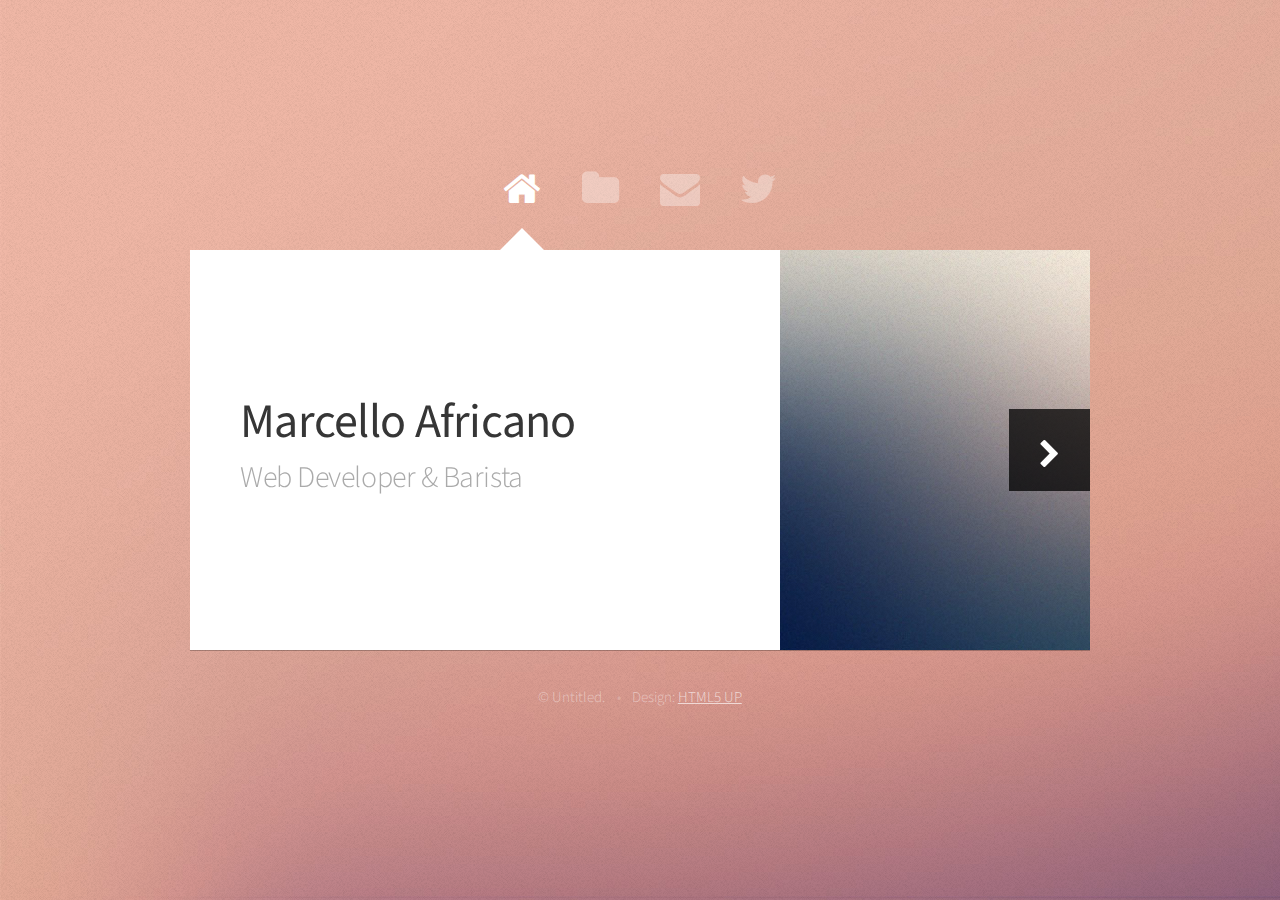
==== index.html @ 53b933f2 "flyout-menu-update" ====
<!DOCTYPE html>
<html>
	<head>
		<title>Marcello Africano</title>
		<meta charset="utf-8" />
		<meta name="viewport" content="width=device-width, initial-scale=1" />
		<!--[if lte IE 8]><script src="assets/js/ie/html5shiv.js"></script><![endif]-->
		<link rel="stylesheet" href="assets/css/main.css" />
		<noscript><link rel="stylesheet" href="assets/css/noscript.css" /></noscript>
		<!--[if lte IE 8]><link rel="stylesheet" href="assets/css/ie8.css" /><![endif]-->
	</head>
	<body>

		<!-- Wrapper-->
			<div id="wrapper">

				<!-- Nav -->
					<nav id="nav">
						<a href="#me" class="icon fa-home active"><span>Home</span></a>
						<a href="#work" class="icon fa-folder"><span>Work</span></a>
						<a href="#contact" class="icon fa-envelope"><span>Contact</span></a>
						<a href="#" class="icon fa-twitter"><span>Twitter</span></a>
					</nav>

				<!-- Main -->
					<div id="main">

						<!-- Me -->
							<article id="me" class="panel">
								<header>
									<h1>Marcello Africano</h1>
									<p>Web Developer & Barista </p>
								</header>
								<a href="#work" class="jumplink pic">
									<span class="arrow icon fa-chevron-right"><span>See my work</span></span>
									<img src="images/me.jpg" alt="" />
								</a>
							</article>

						<!-- Work -->
							<article id="work" class="panel">
								<header>
									<h2>Work</h2>
								</header>
								<p>
									Phasellus enim sapien, blandit ullamcorper elementum eu, condimentum eu elit.
									Vestibulum ante ipsum primis in faucibus orci luctus et ultrices posuere cubilia
									luctus elit eget interdum.
								</p>
								<section>
									<div class="row">
										<div class="4u 12u$(mobile)">
											<a href="portfolio/vertical-nav-menu" class="image fit"><img src="images/vertical-nav-menu.png" alt=""></a>
										</div>
										<div class="4u 12u$(mobile)">
											<a href="portfolio/flyout-menu" class="image fit"><img src="images/pic02.jpg" alt=""></a>
										</div>
										<div class="4u$ 12u$(mobile)">
											<a href="#" class="image fit"><img src="images/pic03.jpg" alt=""></a>
										</div>
										<div class="4u 12u$(mobile)">
											<a href="#" class="image fit"><img src="images/pic04.jpg" alt=""></a>
										</div>
										<div class="4u 12u$(mobile)">
											<a href="#" class="image fit"><img src="images/pic05.jpg" alt=""></a>
										</div>
										<div class="4u$ 12u$(mobile)">
											<a href="#" class="image fit"><img src="images/pic06.jpg" alt=""></a>
										</div>
										<div class="4u 12u$(mobile)">
											<a href="#" class="image fit"><img src="images/pic07.jpg" alt=""></a>
										</div>
										<div class="4u 12u$(mobile)">
											<a href="#" class="image fit"><img src="images/pic08.jpg" alt=""></a>
										</div>
										<div class="4u$ 12u$(mobile)">
											<a href="#" class="image fit"><img src="images/pic09.jpg" alt=""></a>
										</div>
										<div class="4u 12u$(mobile)">
											<a href="#" class="image fit"><img src="images/pic10.jpg" alt=""></a>
										</div>
										<div class="4u 12u$(mobile)">
											<a href="#" class="image fit"><img src="images/pic11.jpg" alt=""></a>
										</div>
										<div class="4u$ 12u$(mobile)">
											<a href="#" class="image fit"><img src="images/pic12.jpg" alt=""></a>
										</div>
									</div>
								</section>
							</article>

						<!-- Contact -->
							<article id="contact" class="panel">
								<header>
									<h2>Contact Me</h2>
								</header>
								<form action="#" method="post">
									<div>
										<div class="row">
											<div class="6u 12u$(mobile)">
												<input type="text" name="name" placeholder="Name" />
											</div>
											<div class="6u$ 12u$(mobile)">
												<input type="text" name="email" placeholder="Email" />
											</div>
											<div class="12u$">
												<input type="text" name="subject" placeholder="Subject" />
											</div>
											<div class="12u$">
												<textarea name="message" placeholder="Message" rows="8"></textarea>
											</div>
											<div class="12u$">
												<input type="submit" value="Send Message" />
											</div>
										</div>
									</div>
								</form>
							</article>

					</div>

				<!-- Footer -->
					<div id="footer">
						<ul class="copyright">
							<li>&copy; Untitled.</li><li>Design: <a href="http://html5up.net">HTML5 UP</a></li>
						</ul>
					</div>

			</div>

		<!-- Scripts -->
			<script src="assets/js/jquery.min.js"></script>
			<script src="assets/js/skel.min.js"></script>
			<script src="assets/js/skel-viewport.min.js"></script>
			<script src="assets/js/util.js"></script>
			<!--[if lte IE 8]><script src="assets/js/ie/respond.min.js"></script><![endif]-->
			<script src="assets/js/main.js"></script>

	</body>
</html>
---- assets/css/main.css ----
@import url("http://fonts.googleapis.com/css?family=Source+Sans+Pro:300,400,300italic,400italic");
@import url("font-awesome.min.css");

/*
	Astral by HTML5 UP
	html5up.net | @n33co
	Free for personal and commercial use under the CCA 3.0 license (html5up.net/license)
*/

/* Reset */

	html, body, div, span, applet, object, iframe, h1, h2, h3, h4, h5, h6, p, blockquote, pre, a, abbr, acronym, address, big, cite, code, del, dfn, em, img, ins, kbd, q, s, samp, small, strike, strong, sub, sup, tt, var, b, u, i, center, dl, dt, dd, ol, ul, li, fieldset, form, label, legend, table, caption, tbody, tfoot, thead, tr, th, td, article, aside, canvas, details, embed, figure, figcaption, footer, header, hgroup, menu, nav, output, ruby, section, summary, time, mark, audio, video {
		margin: 0;
		padding: 0;
		border: 0;
		font-size: 100%;
		font: inherit;
		vertical-align: baseline;
	}

	article, aside, details, figcaption, figure, footer, header, hgroup, menu, nav, section {
		display: block;
	}

	body {
		line-height: 1;
	}

	ol, ul {
		list-style: none;
	}

	blockquote, q {
		quotes: none;
	}

	blockquote:before, blockquote:after, q:before, q:after {
		content: '';
		content: none;
	}

	table {
		border-collapse: collapse;
		border-spacing: 0;
	}

	body {
		-webkit-text-size-adjust: none;
	}

/* Box Model */

	*, *:before, *:after {
		-moz-box-sizing: border-box;
		-webkit-box-sizing: border-box;
		box-sizing: border-box;
	}

/* Grid */

	.row {
		border-bottom: solid 1px transparent;
		-moz-box-sizing: border-box;
		-webkit-box-sizing: border-box;
		box-sizing: border-box;
	}

	.row > * {
		float: left;
		-moz-box-sizing: border-box;
		-webkit-box-sizing: border-box;
		box-sizing: border-box;
	}

	.row:after, .row:before {
		content: '';
		display: block;
		clear: both;
		height: 0;
	}

	.row.uniform > * > :first-child {
		margin-top: 0;
	}

	.row.uniform > * > :last-child {
		margin-bottom: 0;
	}

	.row.\30 \25 > * {
		padding: 0 0 0 0px;
	}

	.row.\30 \25 {
		margin: 0 0 -1px 0px;
	}

	.row.uniform.\30 \25 > * {
		padding: 0px 0 0 0px;
	}

	.row.uniform.\30 \25 {
		margin: 0px 0 -1px 0px;
	}

	.row > * {
		padding: 0 0 0 40px;
	}

	.row {
		margin: 0 0 -1px -40px;
	}

	.row.uniform > * {
		padding: 40px 0 0 40px;
	}

	.row.uniform {
		margin: -40px 0 -1px -40px;
	}

	.row.\32 00\25 > * {
		padding: 0 0 0 80px;
	}

	.row.\32 00\25 {
		margin: 0 0 -1px -80px;
	}

	.row.uniform.\32 00\25 > * {
		padding: 80px 0 0 80px;
	}

	.row.uniform.\32 00\25 {
		margin: -80px 0 -1px -80px;
	}

	.row.\31 50\25 > * {
		padding: 0 0 0 60px;
	}

	.row.\31 50\25 {
		margin: 0 0 -1px -60px;
	}

	.row.uniform.\31 50\25 > * {
		padding: 60px 0 0 60px;
	}

	.row.uniform.\31 50\25 {
		margin: -60px 0 -1px -60px;
	}

	.row.\35 0\25 > * {
		padding: 0 0 0 20px;
	}

	.row.\35 0\25 {
		margin: 0 0 -1px -20px;
	}

	.row.uniform.\35 0\25 > * {
		padding: 20px 0 0 20px;
	}

	.row.uniform.\35 0\25 {
		margin: -20px 0 -1px -20px;
	}

	.row.\32 5\25 > * {
		padding: 0 0 0 10px;
	}

	.row.\32 5\25 {
		margin: 0 0 -1px -10px;
	}

	.row.uniform.\32 5\25 > * {
		padding: 10px 0 0 10px;
	}

	.row.uniform.\32 5\25 {
		margin: -10px 0 -1px -10px;
	}

	.\31 2u, .\31 2u\24 {
		width: 100%;
		clear: none;
		margin-left: 0;
	}

	.\31 1u, .\31 1u\24 {
		width: 91.6666666667%;
		clear: none;
		margin-left: 0;
	}

	.\31 0u, .\31 0u\24 {
		width: 83.3333333333%;
		clear: none;
		margin-left: 0;
	}

	.\39 u, .\39 u\24 {
		width: 75%;
		clear: none;
		margin-left: 0;
	}

	.\38 u, .\38 u\24 {
		width: 66.6666666667%;
		clear: none;
		margin-left: 0;
	}

	.\37 u, .\37 u\24 {
		width: 58.3333333333%;
		clear: none;
		margin-left: 0;
	}

	.\36 u, .\36 u\24 {
		width: 50%;
		clear: none;
		margin-left: 0;
	}

	.\35 u, .\35 u\24 {
		width: 41.6666666667%;
		clear: none;
		margin-left: 0;
	}

	.\34 u, .\34 u\24 {
		width: 33.3333333333%;
		clear: none;
		margin-left: 0;
	}

	.\33 u, .\33 u\24 {
		width: 25%;
		clear: none;
		margin-left: 0;
	}

	.\32 u, .\32 u\24 {
		width: 16.6666666667%;
		clear: none;
		margin-left: 0;
	}

	.\31 u, .\31 u\24 {
		width: 8.3333333333%;
		clear: none;
		margin-left: 0;
	}

	.\31 2u\24 + *,
	.\31 1u\24 + *,
	.\31 0u\24 + *,
	.\39 u\24 + *,
	.\38 u\24 + *,
	.\37 u\24 + *,
	.\36 u\24 + *,
	.\35 u\24 + *,
	.\34 u\24 + *,
	.\33 u\24 + *,
	.\32 u\24 + *,
	.\31 u\24 + * {
		clear: left;
	}

	.\-11u {
		margin-left: 91.66667%;
	}

	.\-10u {
		margin-left: 83.33333%;
	}

	.\-9u {
		margin-left: 75%;
	}

	.\-8u {
		margin-left: 66.66667%;
	}

	.\-7u {
		margin-left: 58.33333%;
	}

	.\-6u {
		margin-left: 50%;
	}

	.\-5u {
		margin-left: 41.66667%;
	}

	.\-4u {
		margin-left: 33.33333%;
	}

	.\-3u {
		margin-left: 25%;
	}

	.\-2u {
		margin-left: 16.66667%;
	}

	.\-1u {
		margin-left: 8.33333%;
	}

	@media screen and (min-width: 737px) {

		.row > * {
			padding: 25px 0 0 25px;
		}

		.row {
			margin: -25px 0 -1px -25px;
		}

		.row.uniform > * {
			padding: 25px 0 0 25px;
		}

		.row.uniform {
			margin: -25px 0 -1px -25px;
		}

		.row.\32 00\25 > * {
			padding: 50px 0 0 50px;
		}

		.row.\32 00\25 {
			margin: -50px 0 -1px -50px;
		}

		.row.uniform.\32 00\25 > * {
			padding: 50px 0 0 50px;
		}

		.row.uniform.\32 00\25 {
			margin: -50px 0 -1px -50px;
		}

		.row.\31 50\25 > * {
			padding: 37.5px 0 0 37.5px;
		}

		.row.\31 50\25 {
			margin: -37.5px 0 -1px -37.5px;
		}

		.row.uniform.\31 50\25 > * {
			padding: 37.5px 0 0 37.5px;
		}

		.row.uniform.\31 50\25 {
			margin: -37.5px 0 -1px -37.5px;
		}

		.row.\35 0\25 > * {
			padding: 12.5px 0 0 12.5px;
		}

		.row.\35 0\25 {
			margin: -12.5px 0 -1px -12.5px;
		}

		.row.uniform.\35 0\25 > * {
			padding: 12.5px 0 0 12.5px;
		}

		.row.uniform.\35 0\25 {
			margin: -12.5px 0 -1px -12.5px;
		}

		.row.\32 5\25 > * {
			padding: 6.25px 0 0 6.25px;
		}

		.row.\32 5\25 {
			margin: -6.25px 0 -1px -6.25px;
		}

		.row.uniform.\32 5\25 > * {
			padding: 6.25px 0 0 6.25px;
		}

		.row.uniform.\32 5\25 {
			margin: -6.25px 0 -1px -6.25px;
		}

		.\31 2u\28desktop\29, .\31 2u\24\28desktop\29 {
			width: 100%;
			clear: none;
			margin-left: 0;
		}

		.\31 1u\28desktop\29, .\31 1u\24\28desktop\29 {
			width: 91.6666666667%;
			clear: none;
			margin-left: 0;
		}

		.\31 0u\28desktop\29, .\31 0u\24\28desktop\29 {
			width: 83.3333333333%;
			clear: none;
			margin-left: 0;
		}

		.\39 u\28desktop\29, .\39 u\24\28desktop\29 {
			width: 75%;
			clear: none;
			margin-left: 0;
		}

		.\38 u\28desktop\29, .\38 u\24\28desktop\29 {
			width: 66.6666666667%;
			clear: none;
			margin-left: 0;
		}

		.\37 u\28desktop\29, .\37 u\24\28desktop\29 {
			width: 58.3333333333%;
			clear: none;
			margin-left: 0;
		}

		.\36 u\28desktop\29, .\36 u\24\28desktop\29 {
			width: 50%;
			clear: none;
			margin-left: 0;
		}

		.\35 u\28desktop\29, .\35 u\24\28desktop\29 {
			width: 41.6666666667%;
			clear: none;
			margin-left: 0;
		}

		.\34 u\28desktop\29, .\34 u\24\28desktop\29 {
			width: 33.3333333333%;
			clear: none;
			margin-left: 0;
		}

		.\33 u\28desktop\29, .\33 u\24\28desktop\29 {
			width: 25%;
			clear: none;
			margin-left: 0;
		}

		.\32 u\28desktop\29, .\32 u\24\28desktop\29 {
			width: 16.6666666667%;
			clear: none;
			margin-left: 0;
		}

		.\31 u\28desktop\29, .\31 u\24\28desktop\29 {
			width: 8.3333333333%;
			clear: none;
			margin-left: 0;
		}

		.\31 2u\24\28desktop\29 + *,
		.\31 1u\24\28desktop\29 + *,
		.\31 0u\24\28desktop\29 + *,
		.\39 u\24\28desktop\29 + *,
		.\38 u\24\28desktop\29 + *,
		.\37 u\24\28desktop\29 + *,
		.\36 u\24\28desktop\29 + *,
		.\35 u\24\28desktop\29 + *,
		.\34 u\24\28desktop\29 + *,
		.\33 u\24\28desktop\29 + *,
		.\32 u\24\28desktop\29 + *,
		.\31 u\24\28desktop\29 + * {
			clear: left;
		}

		.\-11u\28desktop\29 {
			margin-left: 91.66667%;
		}

		.\-10u\28desktop\29 {
			margin-left: 83.33333%;
		}

		.\-9u\28desktop\29 {
			margin-left: 75%;
		}

		.\-8u\28desktop\29 {
			margin-left: 66.66667%;
		}

		.\-7u\28desktop\29 {
			margin-left: 58.33333%;
		}

		.\-6u\28desktop\29 {
			margin-left: 50%;
		}

		.\-5u\28desktop\29 {
			margin-left: 41.66667%;
		}

		.\-4u\28desktop\29 {
			margin-left: 33.33333%;
		}

		.\-3u\28desktop\29 {
			margin-left: 25%;
		}

		.\-2u\28desktop\29 {
			margin-left: 16.66667%;
		}

		.\-1u\28desktop\29 {
			margin-left: 8.33333%;
		}

	}

	@media screen and (max-width: 736px) {

		.row > * {
			padding: 15px 0 0 15px;
		}

		.row {
			margin: -15px 0 -1px -15px;
		}

		.row.uniform > * {
			padding: 15px 0 0 15px;
		}

		.row.uniform {
			margin: -15px 0 -1px -15px;
		}

		.row.\32 00\25 > * {
			padding: 30px 0 0 30px;
		}

		.row.\32 00\25 {
			margin: -30px 0 -1px -30px;
		}

		.row.uniform.\32 00\25 > * {
			padding: 30px 0 0 30px;
		}

		.row.uniform.\32 00\25 {
			margin: -30px 0 -1px -30px;
		}

		.row.\31 50\25 > * {
			padding: 22.5px 0 0 22.5px;
		}

		.row.\31 50\25 {
			margin: -22.5px 0 -1px -22.5px;
		}

		.row.uniform.\31 50\25 > * {
			padding: 22.5px 0 0 22.5px;
		}

		.row.uniform.\31 50\25 {
			margin: -22.5px 0 -1px -22.5px;
		}

		.row.\35 0\25 > * {
			padding: 7.5px 0 0 7.5px;
		}

		.row.\35 0\25 {
			margin: -7.5px 0 -1px -7.5px;
		}

		.row.uniform.\35 0\25 > * {
			padding: 7.5px 0 0 7.5px;
		}

		.row.uniform.\35 0\25 {
			margin: -7.5px 0 -1px -7.5px;
		}

		.row.\32 5\25 > * {
			padding: 3.75px 0 0 3.75px;
		}

		.row.\32 5\25 {
			margin: -3.75px 0 -1px -3.75px;
		}

		.row.uniform.\32 5\25 > * {
			padding: 3.75px 0 0 3.75px;
		}

		.row.uniform.\32 5\25 {
			margin: -3.75px 0 -1px -3.75px;
		}

		.\31 2u\28mobile\29, .\31 2u\24\28mobile\29 {
			width: 100%;
			clear: none;
			margin-left: 0;
		}

		.\31 1u\28mobile\29, .\31 1u\24\28mobile\29 {
			width: 91.6666666667%;
			clear: none;
			margin-left: 0;
		}

		.\31 0u\28mobile\29, .\31 0u\24\28mobile\29 {
			width: 83.3333333333%;
			clear: none;
			margin-left: 0;
		}

		.\39 u\28mobile\29, .\39 u\24\28mobile\29 {
			width: 75%;
			clear: none;
			margin-left: 0;
		}

		.\38 u\28mobile\29, .\38 u\24\28mobile\29 {
			width: 66.6666666667%;
			clear: none;
			margin-left: 0;
		}

		.\37 u\28mobile\29, .\37 u\24\28mobile\29 {
			width: 58.3333333333%;
			clear: none;
			margin-left: 0;
		}

		.\36 u\28mobile\29, .\36 u\24\28mobile\29 {
			width: 50%;
			clear: none;
			margin-left: 0;
		}

		.\35 u\28mobile\29, .\35 u\24\28mobile\29 {
			width: 41.6666666667%;
			clear: none;
			margin-left: 0;
		}

		.\34 u\28mobile\29, .\34 u\24\28mobile\29 {
			width: 33.3333333333%;
			clear: none;
			margin-left: 0;
		}

		.\33 u\28mobile\29, .\33 u\24\28mobile\29 {
			width: 25%;
			clear: none;
			margin-left: 0;
		}

		.\32 u\28mobile\29, .\32 u\24\28mobile\29 {
			width: 16.6666666667%;
			clear: none;
			margin-left: 0;
		}

		.\31 u\28mobile\29, .\31 u\24\28mobile\29 {
			width: 8.3333333333%;
			clear: none;
			margin-left: 0;
		}

		.\31 2u\24\28mobile\29 + *,
		.\31 1u\24\28mobile\29 + *,
		.\31 0u\24\28mobile\29 + *,
		.\39 u\24\28mobile\29 + *,
		.\38 u\24\28mobile\29 + *,
		.\37 u\24\28mobile\29 + *,
		.\36 u\24\28mobile\29 + *,
		.\35 u\24\28mobile\29 + *,
		.\34 u\24\28mobile\29 + *,
		.\33 u\24\28mobile\29 + *,
		.\32 u\24\28mobile\29 + *,
		.\31 u\24\28mobile\29 + * {
			clear: left;
		}

		.\-11u\28mobile\29 {
			margin-left: 91.66667%;
		}

		.\-10u\28mobile\29 {
			margin-left: 83.33333%;
		}

		.\-9u\28mobile\29 {
			margin-left: 75%;
		}

		.\-8u\28mobile\29 {
			margin-left: 66.66667%;
		}

		.\-7u\28mobile\29 {
			margin-left: 58.33333%;
		}

		.\-6u\28mobile\29 {
			margin-left: 50%;
		}

		.\-5u\28mobile\29 {
			margin-left: 41.66667%;
		}

		.\-4u\28mobile\29 {
			margin-left: 33.33333%;
		}

		.\-3u\28mobile\29 {
			margin-left: 25%;
		}

		.\-2u\28mobile\29 {
			margin-left: 16.66667%;
		}

		.\-1u\28mobile\29 {
			margin-left: 8.33333%;
		}

	}

/* Basic */

	body {
		background-image: url("images/overlay.png"), url("images/bg.jpg");
		background-repeat: repeat, no-repeat;
		background-size: auto, 100% 100%;
		font-family: 'Source Sans Pro', sans-serif;
		font-weight: 300;
		color: #777777;
	}

		body.is-loading *, body.is-loading *:before, body.is-loading *:after {
			-moz-transition: none !important;
			-webkit-transition: none !important;
			-ms-transition: none !important;
			transition: none !important;
			-moz-animation: none !important;
			-webkit-animation: none !important;
			-ms-animation: none !important;
			animation: none !important;
		}

	input, textarea, select {
		font-family: 'Source Sans Pro', sans-serif;
		font-weight: 300;
		color: #777777;
	}

	strong, b, h1, h2, h3, h4, h5, h6 {
		font-weight: 400;
		color: #363636;
	}

	blockquote {
		border-left: solid 0.5em #ddd;
		padding: 1em 0 1em 2em;
		font-style: italic;
	}

	em, i {
		font-style: italic;
	}

	hr {
		border: 0;
		border-top: solid 1px #ddd;
		padding: 1.5em 0 0 0;
		margin: 1.75em 0 0 0;
	}

	sub {
		position: relative;
		top: 0.5em;
		font-size: 0.8em;
	}

	sup {
		position: relative;
		top: -0.5em;
		font-size: 0.8em;
	}

	br.clear {
		clear: both;
	}

	p, ul, ol, dl, table, blockquote, form {
		margin-bottom: 2em;
	}

/* Table */

	table {
		width: 100%;
	}

		table.default tbody tr {
			border-bottom: solid 1px #f4f4f4;
		}

		table.default td {
			padding: 0.5em 1em 0.5em 1em;
		}

		table.default th {
			text-align: left;
			font-weight: 400;
			padding: 0.5em 1em 0.5em 1em;
		}

		table.default thead {
			border-bottom: solid 2px #f4f4f4;
		}

/* Form */

	form label {
		display: block;
		font-weight: 400;
		color: #363636;
		margin: 0 0 1em 0;
	}

	form input[type="text"],
	form input[type="email"],
	form input[type="password"],
	form select,
	form textarea {
		-webkit-appearance: none;
		border: 0;
		background: #f4f4f4;
		padding: 0.75em;
		width: 100%;
		-moz-transition: background-color .25s ease-in-out;
		-webkit-transition: background-color .25s ease-in-out;
		-ms-transition: background-color .25s ease-in-out;
		transition: background-color .25s ease-in-out;
	}

		form input[type="text"]:focus,
		form input[type="email"]:focus,
		form input[type="password"]:focus,
		form select:focus,
		form textarea:focus {
			background: #f8f8f8;
		}

	form input[type="text"],
	form input[type="email"],
	form input[type="password"],
	form select {
		line-height: 1.35em;
	}

	form ::-webkit-input-placeholder {
		color: #999;
	}

	form :-moz-placeholder {
		color: #999;
	}

	form ::-moz-placeholder {
		color: #999;
	}

	form :-ms-input-placeholder {
		color: #999;
	}

/* Section/Article */

	section, article {
		margin-bottom: 3em;
	}

		section > :last-child, section:last-child, article > :last-child, article:last-child {
			margin-bottom: 0;
		}

	header > p {
		color: #aaa;
	}

/* Image */

	.image {
		display: inline-block;
	}

		.image img {
			display: block;
			width: 100%;
		}

		.image.fit {
			display: block;
			width: 100%;
		}

		.image.featured {
			display: block;
			width: 100%;
			margin: 0 0 2em 0;
		}

		.image.left {
			float: left;
			margin: 0 2em 2em 0;
		}

		.image.centered {
			display: block;
			margin: 0 0 2em 0;
		}

			.image.centered img {
				margin: 0 auto;
				width: auto;
			}

/* Button */

	input[type="button"],
	input[type="submit"],
	input[type="reset"],
	button,
	.button {
		-webkit-appearance: none;
		display: inline-block;
		background-color: #222222;
		color: #ffffff;
		border: 0;
		cursor: pointer;
		outline: 0;
		-moz-transition: background-color .25s ease-in-out;
		-webkit-transition: background-color .25s ease-in-out;
		-ms-transition: background-color .25s ease-in-out;
		transition: background-color .25s ease-in-out;
	}

		input[type="button"]:hover,
		input[type="submit"]:hover,
		input[type="reset"]:hover,
		button:hover,
		.button:hover {
			background-color: #333333;
		}

		input[type="button"]:active,
		input[type="submit"]:active,
		input[type="reset"]:active,
		button:active,
		.button:active {
			background-color: #444444;
		}

		input[type="button"].alt,
		input[type="submit"].alt,
		input[type="reset"].alt,
		button.alt,
		.button.alt {
			background-color: #777777;
		}

			input[type="button"].alt:hover,
			input[type="submit"].alt:hover,
			input[type="reset"].alt:hover,
			button.alt:hover,
			.button.alt:hover {
				background-color: #888888;
			}

			input[type="button"].alt:active,
			input[type="submit"].alt:active,
			input[type="reset"].alt:active,
			button.alt:active,
			.button.alt:active {
				background-color: #999999;
			}

/* List */

	ul.default {
		list-style: disc;
		padding-left: 1em;
	}

		ul.default li {
			padding-left: 0.5em;
		}

	ul.actions li {
		display: inline-block;
		margin-left: 0.5em;
	}

		ul.actions li:first-child {
			margin-left: 0;
		}

	ol.default {
		list-style: decimal;
		padding-left: 1.25em;
	}

		ol.default li {
			padding-left: 0.25em;
		}

/* Icons */

	.icon {
		position: relative;
		text-decoration: none;
	}

		.icon:before {
			-moz-osx-font-smoothing: grayscale;
			-webkit-font-smoothing: antialiased;
			font-family: FontAwesome;
			font-style: normal;
			font-weight: normal;
			text-transform: none !important;
		}

		.icon > .label {
			display: none;
		}

/* Nav */

	#nav a {
		position: relative;
		display: inline-block;
		color: #ffffff;
		width: 1em;
		height: 1em;
		line-height: 0.9em;
	}

		#nav a.icon:before {
			padding-right: 0;
		}

/* Panels */

	#main {
		position: relative;
		overflow: hidden;
	}

	.panel {
		position: relative;
	}

/* Me */

	#me .pic {
		position: relative;
		display: block;
	}

		#me .pic:before {
			content: '';
			position: absolute;
			top: 0;
			left: 0;
			background: url("images/overlay.png");
			width: 100%;
			height: 100%;
			z-index: 1;
		}

/* Footer */

	#footer {
		color: #ccc;
		color: rgba(255, 255, 255, 0.45);
	}

		#footer a {
			color: #ddd;
			color: rgba(255, 255, 255, 0.65);
			-moz-transition: color .25s ease-in-out;
			-webkit-transition: color .25s ease-in-out;
			-ms-transition: color .25s ease-in-out;
			transition: color .25s ease-in-out;
		}

			#footer a:hover {
				color: white;
			}

		#footer .copyright li {
			display: inline-block;
		}

			#footer .copyright li:before {
				display: inline;
				content: '\2022';
				opacity: 0.5;
				padding: 0 0.75em 0 0.75em;
			}

			#footer .copyright li:first-child:before {
				display: none;
			}

/* Desktop */

	@media screen and (min-width: 737px) {

		/* Basic */

			html {
				min-width: 100%;
				min-height: 100%;
			}

			body {
				width: 100%;
				min-width: 1000px;
				min-height: 100%;
				overflow-y: scroll;
				background-attachment: fixed;
				font-size: 14pt;
				line-height: 1.75em;
			}

			input, textarea, select {
				font-size: 14pt;
				line-height: 1.75em;
			}

			h1 {
				font-size: 2.4em;
				letter-spacing: -0.015em;
			}

			h2 {
				font-size: 1.8em;
				letter-spacing: -0.015em;
			}

			h3, h4, h5, h6 {
				font-size: 1.25em;
				letter-spacing: -0.015em;
			}

		/* Section/Article */

			header {
				margin: 0 0 1.5em 0;
			}

				header > p {
					margin: 0.5em 0 0 0;
				}

		/* Button */

			input[type="button"],
			input[type="submit"],
			input[type="reset"],
			button,
			.button {
				padding: 0.7em 1.5em 0.7em 1.5em;
			}

				input[type="button"].small,
				input[type="submit"].small,
				input[type="reset"].small,
				button.small,
				.button.small {
					font-size: 0.75em;
				}

				input[type="button"].big,
				input[type="submit"].big,
				input[type="reset"].big,
				button.big,
				.button.big {
					font-size: 1.25em;
					padding: 0.5em 1.25em 0.5em 1.25em;
				}

				input[type="button"].huge,
				input[type="submit"].huge,
				input[type="reset"].huge,
				button.huge,
				.button.huge {
					font-size: 1.5em;
					padding: 0.5em 1.25em 0.5em 1.25em;
				}

		/* Wrapper */

			#wrapper {
				width: 45em;
				margin: 0 auto;
				opacity: 0.00001;
			}

				#wrapper.tall {
					padding-bottom: 6em;
				}

		/* Nav */

			#nav {
				text-align: center;
				height: 4.25em;
				cursor: default;
			}

				#nav a {
					font-size: 2.5em;
					margin: 0 0.25em 0 0.25em;
					opacity: 0.35;
					outline: 0;
					-moz-transition: opacity .25s ease-in-out;
					-webkit-transition: opacity .25s ease-in-out;
					-ms-transition: opacity .25s ease-in-out;
					transition: opacity .25s ease-in-out;
				}

					#nav a:before {
						font-size: 0.8em;
					}

					#nav a:after {
						content: '';
						display: block;
						position: absolute;
						left: 50%;
						bottom: -0.75em;
						margin-left: -0.5em;
						border-bottom: solid 0em #ffffff;
						border-left: solid 0.5em transparent;
						border-right: solid 0.5em transparent;
						-moz-transition: border-bottom-width .25s ease-in-out;
						-webkit-transition: border-bottom-width .25s ease-in-out;
						-ms-transition: border-bottom-width .25s ease-in-out;
						transition: border-bottom-width .25s ease-in-out;
					}

					#nav a span {
						display: block;
						position: absolute;
						background: #222222;
						color: #ffffff;
						top: -2.75em;
						font-size: 0.3em;
						height: 2.25em;
						line-height: 2.25em;
						left: 50%;
						opacity: 0;
						-moz-transition: opacity .25s ease-in-out;
						-webkit-transition: opacity .25s ease-in-out;
						-ms-transition: opacity .25s ease-in-out;
						transition: opacity .25s ease-in-out;
						width: 5.5em;
						margin-left: -2.75em;
					}

						#nav a span:after {
							content: '';
							display: block;
							position: absolute;
							bottom: -0.4em;
							left: 50%;
							margin-left: -0.6em;
							border-top: solid 0.6em #222222;
							border-left: solid 0.6em transparent;
							border-right: solid 0.6em transparent;
						}

					#nav a:hover {
						opacity: 1.0;
					}

						#nav a:hover span {
							opacity: 1.0;
						}

					#nav a.active {
						opacity: 1.0;
					}

						#nav a.active:after {
							border-bottom-width: 0.5em;
						}

		/* Panels */

			#main {
				width: 45em;
				background: #ffffff;
				box-shadow: 0px 1px 0px 0px rgba(0, 0, 0, 0.25);
			}

			.panel {
				padding: 3.5em 2.5em 3.5em 2.5em;
				position: absolute;
				top: 0;
				left: 0;
				width: 45em;
			}

		/* Me */

			#me {
				padding: 0;
				height: 20em;
			}

				#me .pic {
					display: block;
					position: absolute;
					right: -1px;
					top: 0;
					height: 100%;
					text-decoration: none;
				}

					#me .pic img {
						position: relative;
						display: block;
						height: 100%;
					}

					#me .pic .arrow {
						display: block;
						position: absolute;
						right: 0;
						top: 50%;
						margin-top: -1.375em;
						width: 2.75em;
						height: 2.75em;
						background: #000;
						background: rgba(0, 0, 0, 0.75);
						color: #ffffff;
						text-align: center;
						line-height: 2.75em;
						font-size: 1.5em;
						z-index: 1;
						-moz-transition: width .15s ease-in-out, padding-right .15s ease-in-out;
						-webkit-transition: width .15s ease-in-out, padding-right .15s ease-in-out;
						-ms-transition: width .15s ease-in-out, padding-right .15s ease-in-out;
						transition: width .15s ease-in-out, padding-right .15s ease-in-out;
					}

						#me .pic .arrow:before {
							position: relative;
							padding-right: 0;
							top: 0.125em;
						}

						#me .pic .arrow span {
							display: block;
							text-indent: -9999px;
						}

					#me .pic:hover .arrow {
						width: 3em;
						padding-right: 0.25em;
					}

				#me header {
					position: absolute;
					left: 0;
					top: 0;
					width: 100%;
					height: 100%;
					margin-left: 2.5em;
				}

					#me header > h1 {
						position: absolute;
						left: 0;
						bottom: 52.5%;
						margin: 0;
					}

					#me header > p {
						position: absolute;
						left: 0;
						top: 52.5%;
						font-size: 1.5em;
						letter-spacing: -0.015em;
						margin-top: 0;
					}

		/* Footer */

			#footer {
				text-align: center;
				padding: 2em 0 0 0;
				font-size: 0.75em;
			}

	}

/* Mobile */

	@media screen and (max-width: 736px) {

		/* Basic */

			body, input, textarea, select {
				font-size: 11pt;
				line-height: 1.75em;
			}

			h1, h2 {
				font-size: 1.75em;
				letter-spacing: -0.025em;
			}

			h3, h4, h5, h6 {
				font-size: 1.25em;
				letter-spacing: -0.025em;
			}

		/* Section/Article */

			header {
				margin: 0 0 1.5em 0;
			}

				header > p {
					margin: 0.5em 0 0 0;
				}

		/* Table */

			table.style1 {
				overflow-x: scroll;
			}

		/* List */

			ul.actions li {
				display: block;
				margin: 0.5em 0 0 0;
			}

				ul.actions li:first-child {
					margin-top: 0;
				}

		/* Button */

			input[type="button"],
			input[type="submit"],
			input[type="reset"],
			button,
			.button {
				display: block;
				width: 100%;
				padding: 0.75em 0 0.75em 0;
				text-align: center;
			}

		/* Wrapper */

			#wrapper {
				padding: 7px;
			}

		/* Nav */

			#nav {
				text-align: center;
				margin: 6px 0 8px 0;
			}

				#nav a {
					font-size: 2em;
					opacity: 0.5;
					outline: 0;
					width: 1.5em;
					height: 1.5em;
					line-height: 1.35em;
					margin: 0 0.25em 0 0.25em;
				}

					#nav a:active {
						opacity: 1.0;
					}

					#nav a span {
						display: none;
					}

		/* Panels */

			#main {
				background: none;
			}

			.panel {
				padding: 15px 15px 15px 15px;
				margin: 0 0 7px 0;
				background: #ffffff;
				box-shadow: 0px 1px 0px 0px rgba(0, 0, 0, 0.25);
			}

				.panel header {
					padding-top: 1em;
				}

		/* Me */

			#me .pic {
				width: 100%;
			}

				#me .pic img {
					display: block;
					width: 100%;
				}

				#me .pic .arrow {
					display: none;
				}

			#me header {
				text-align: center;
			}

				#me header > h1 {
					font-size: 2.15em;
					letter-spacing: -0.025em;
				}

				#me header > p {
					font-size: 1.25em;
				}

		/* Footer */

			#footer {
				text-align: center;
				padding: 2em 0 0 0;
				font-size: 0.85em;
			}

				#footer .copyright li {
					display: block;
				}

					#footer .copyright li:before {
						display: none;
					}

	}
---- assets/css/noscript.css ----
/*
	Astral by HTML5 UP
	html5up.net | @n33co
	Free for personal and commercial use under the CCA 3.0 license (html5up.net/license)
*/

/* Wrapper */

	#wrapper {
		opacity: 1.0;
	}

/* Nav */

	#nav {
		margin-top: 4em;
	}

		#nav a {
			opacity: 1.0;
		}

			#nav a:before, #nav a:after {
				display: none;
			}

			#nav a span {
				top: 0;
				opacity: 1.0;
			}

				#nav a span:after {
					display: none;
				}

/* Panels */

	#main {
		background: none;
		box-shadow: none;
	}

	.panel {
		position: relative;
		background: #ffffff;
		box-shadow: 0px 1px 0px 0px rgba(0, 0, 0, 0.25);
	}
---- assets/css/ie8.css ----
/*
	Astral by HTML5 UP
	html5up.net | @n33co
	Free for personal and commercial use under the CCA 3.0 license (html5up.net/license)
*/

/* Basic */

	body {
		background-image: url("images/bg.jpg");
		background-size: cover;
		-ms-behavior: url("assets/js/ie/backgroundsize.min.htc");
	}

/* Section/Article */

	section > .last-child, section.last-child, article > .last-child, article.last-child {
		margin-bottom: 0;
	}

/* Nav */

	#nav a span {
		display: none !important;
	}

	#nav a:before {
		font-size: 1.75em;
	}
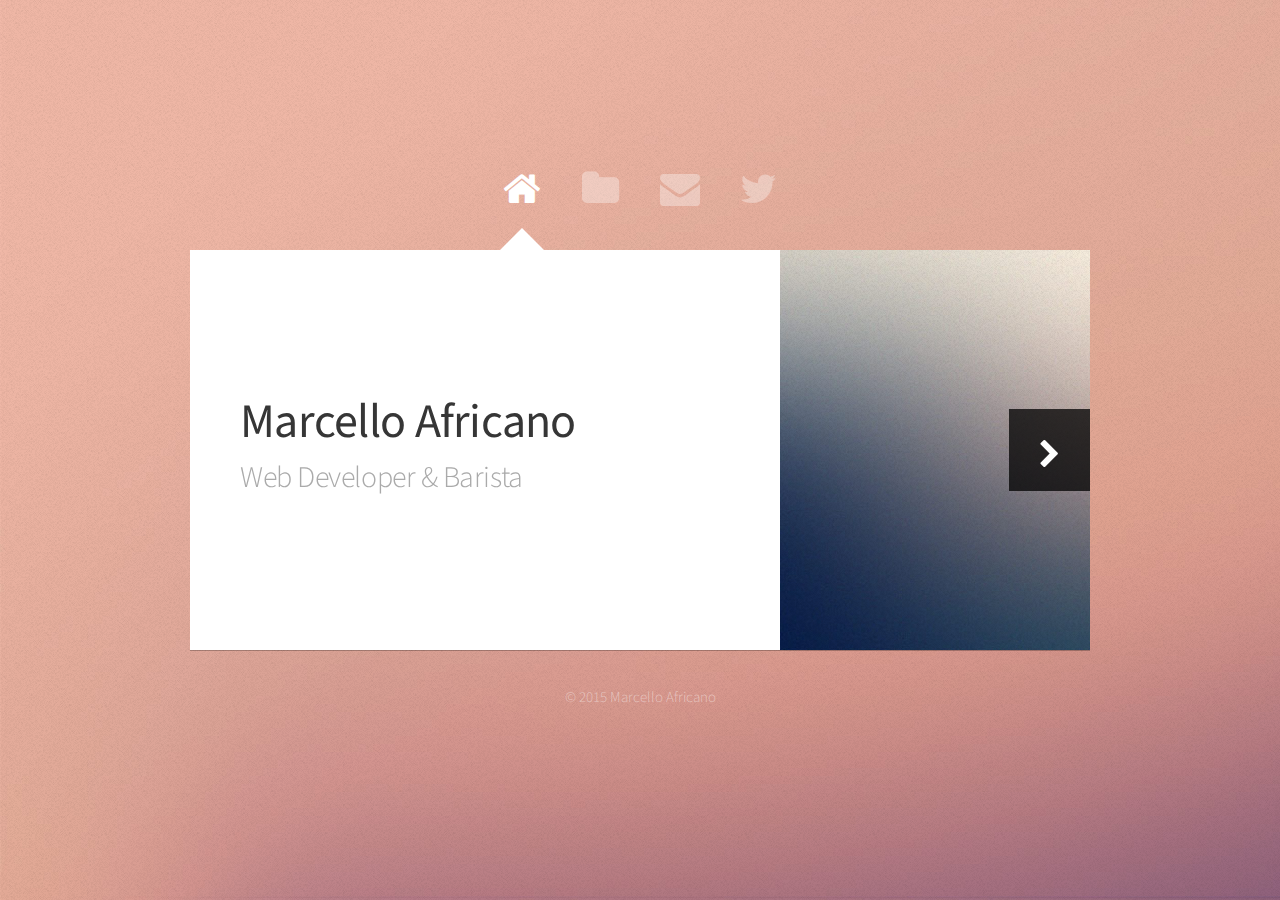
==== commit 23f8acc7: "copyright" ====
--- a/index.html
+++ b/index.html
@@ -53,10 +53,10 @@
 											<a href="portfolio/vertical-nav-menu" class="image fit"><img src="images/vertical-nav-menu.png" alt=""></a>
 										</div>
 										<div class="4u 12u$(mobile)">
-											<a href="portfolio/flyout-menu" class="image fit"><img src="images/pic02.jpg" alt=""></a>
+											<a href="portfolio/flyout-menu" class="image fit"><img src="images/flyout-menu.png" alt=""></a>
 										</div>
 										<div class="4u$ 12u$(mobile)">
-											<a href="#" class="image fit"><img src="images/pic03.jpg" alt=""></a>
+											<a href="portfolio/twitter-button-concept" class="image fit"><img src="images/twitter-button-concept.png" alt=""></a>
 										</div>
 										<div class="4u 12u$(mobile)">
 											<a href="#" class="image fit"><img src="images/pic04.jpg" alt=""></a>
@@ -122,7 +122,7 @@
 				<!-- Footer -->
 					<div id="footer">
 						<ul class="copyright">
-							<li>&copy; Untitled.</li><li>Design: <a href="http://html5up.net">HTML5 UP</a></li>
+							<li>&copy; 2015 Marcello Africano</li>
 						</ul>
 					</div>
 
